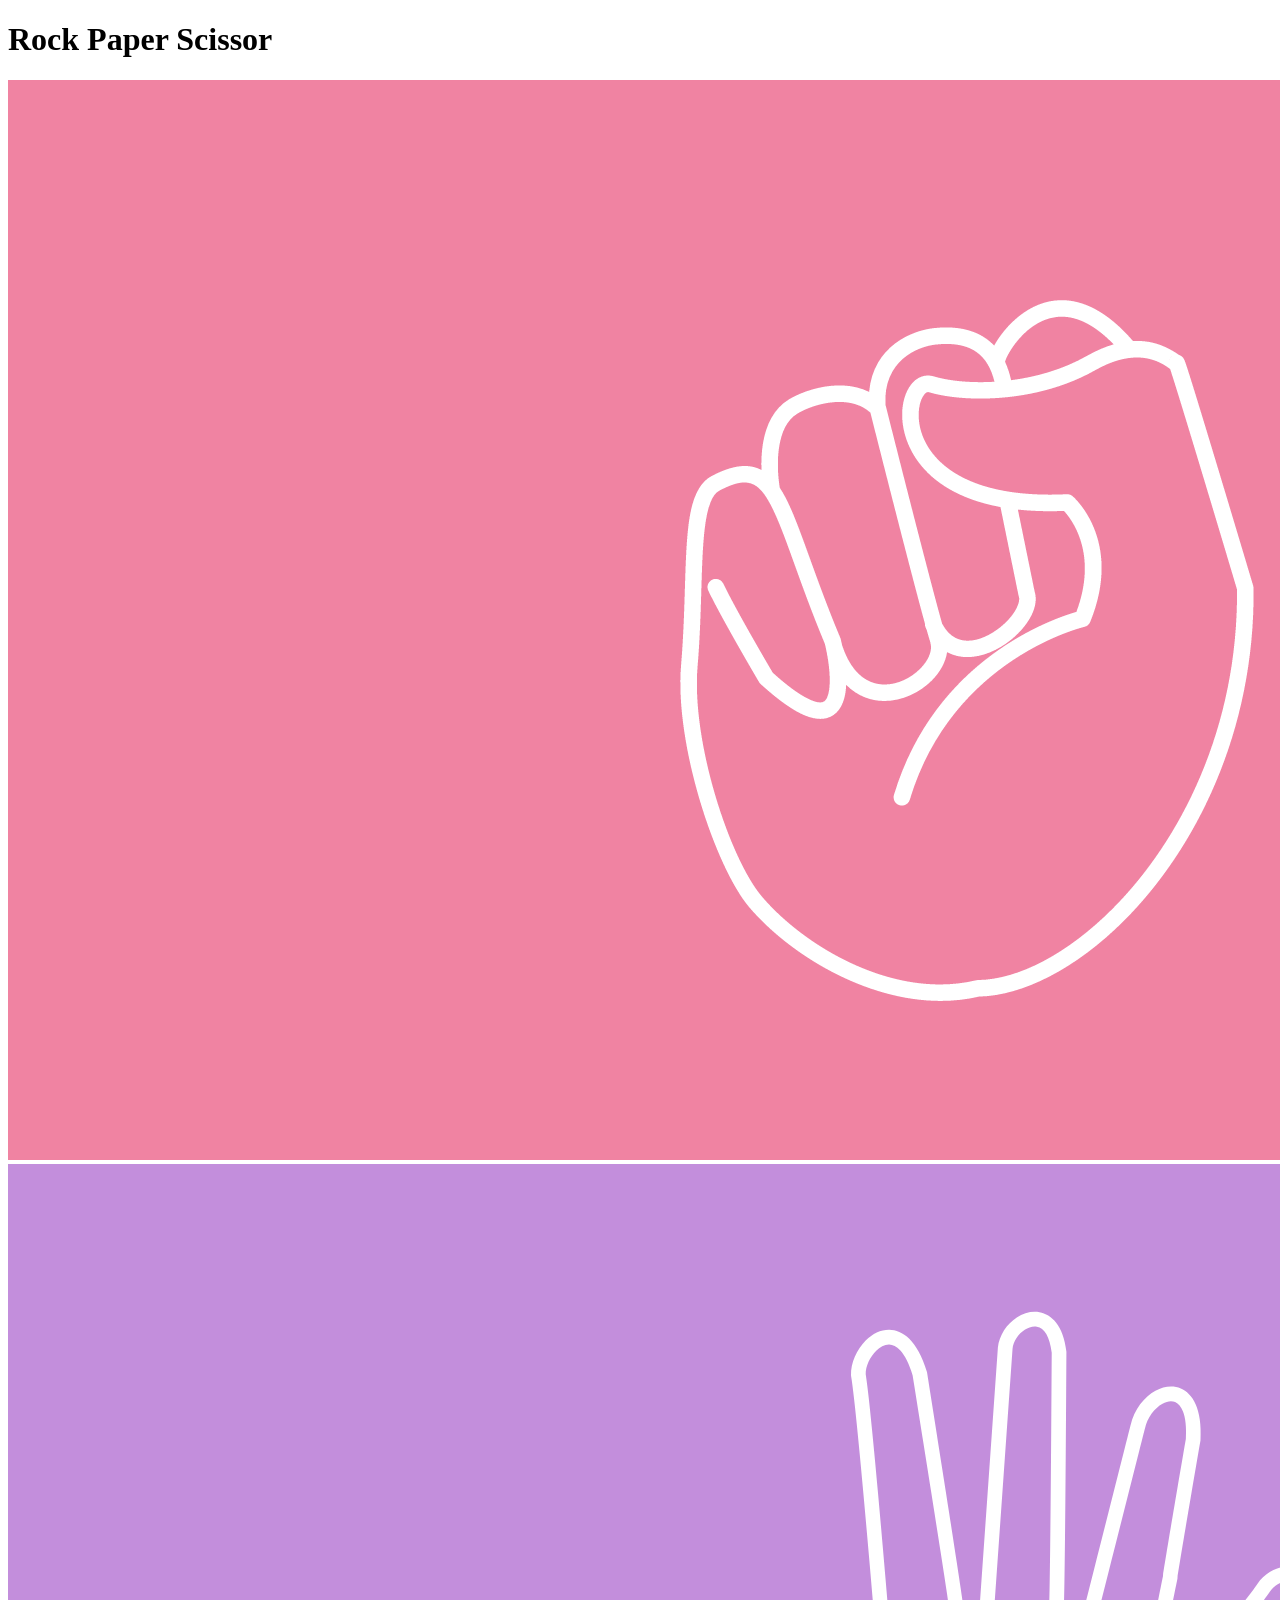
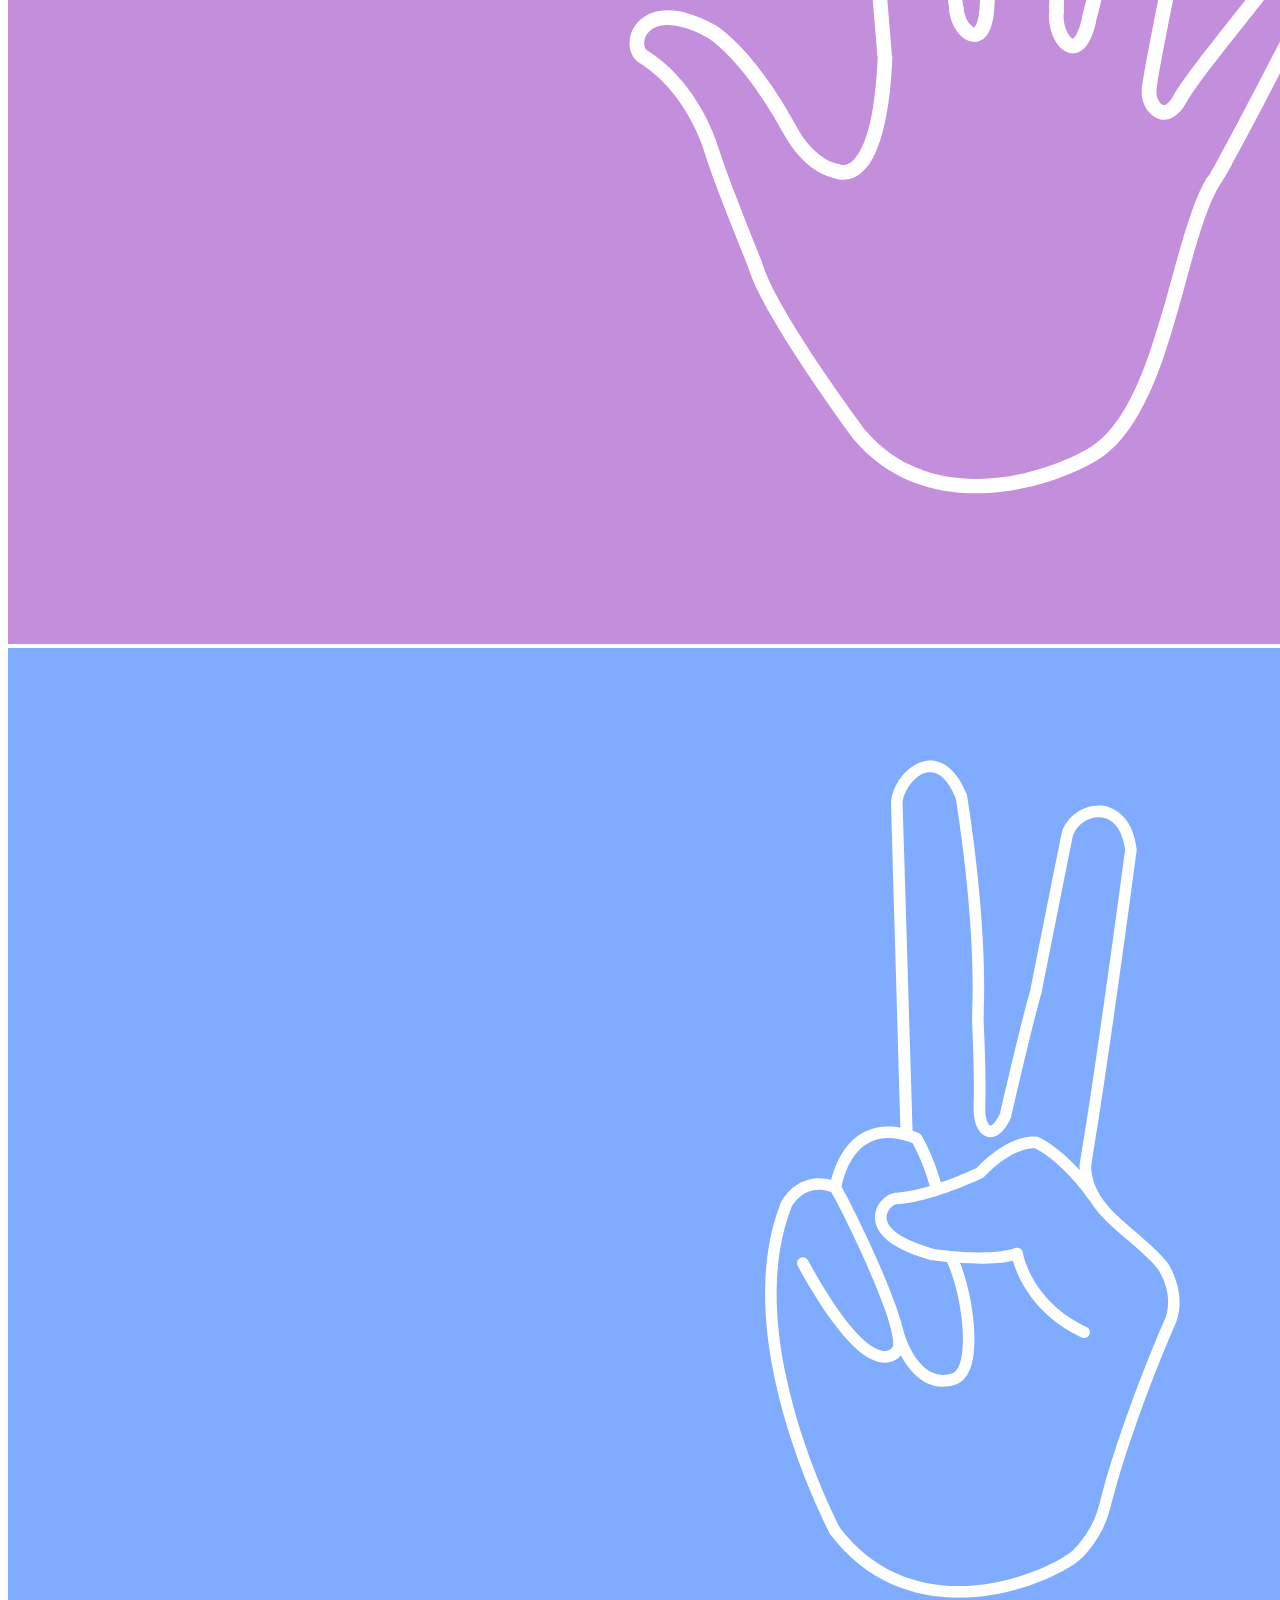
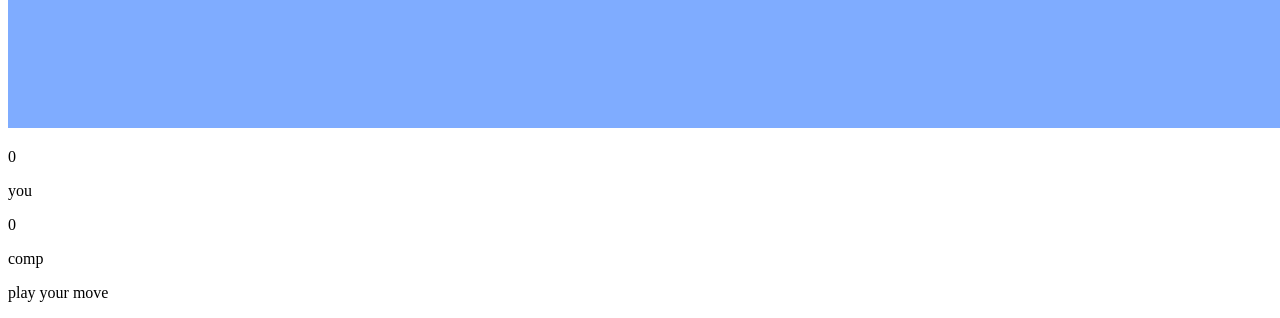
==== index.html @ ef6d9aed "Add Files" ====
<!DOCTYPE html>
<html lang="en">
<head>
    <meta charset="UTF-8">
    <meta name="viewport" content="width=device-width, initial-scale=1.0">
    <title>Rock-Paper-Scissor</title>
    <link rel="stylesheet" href="style.css">
</head>
<body>
    <h1>Rock Paper Scissor</h1>
    <div class="choices">
        <div class="choice" id="rock">
            <img src="./img/rock.png" >
        </div>
      <div class="choice" id="paper">
            <img src="./img/paper.png" >
       </div>
       <div class="choice" id="scissor">
        <img src="./img/scissors.png" >
   </div>
    </div>

    <div class="score-board">
        <div class="score">
            <p id="user-score">0</p>
            <p>you</p>
        </div>
        <div class="score">
            <p id="comp-score">0</p>
            <p>comp</p>
        </div>
    </div>
    <div class="msg-container">
        <p id="msg">play your move</p>
    </div>

    <script src="app.js"></script>
</body>
</html>
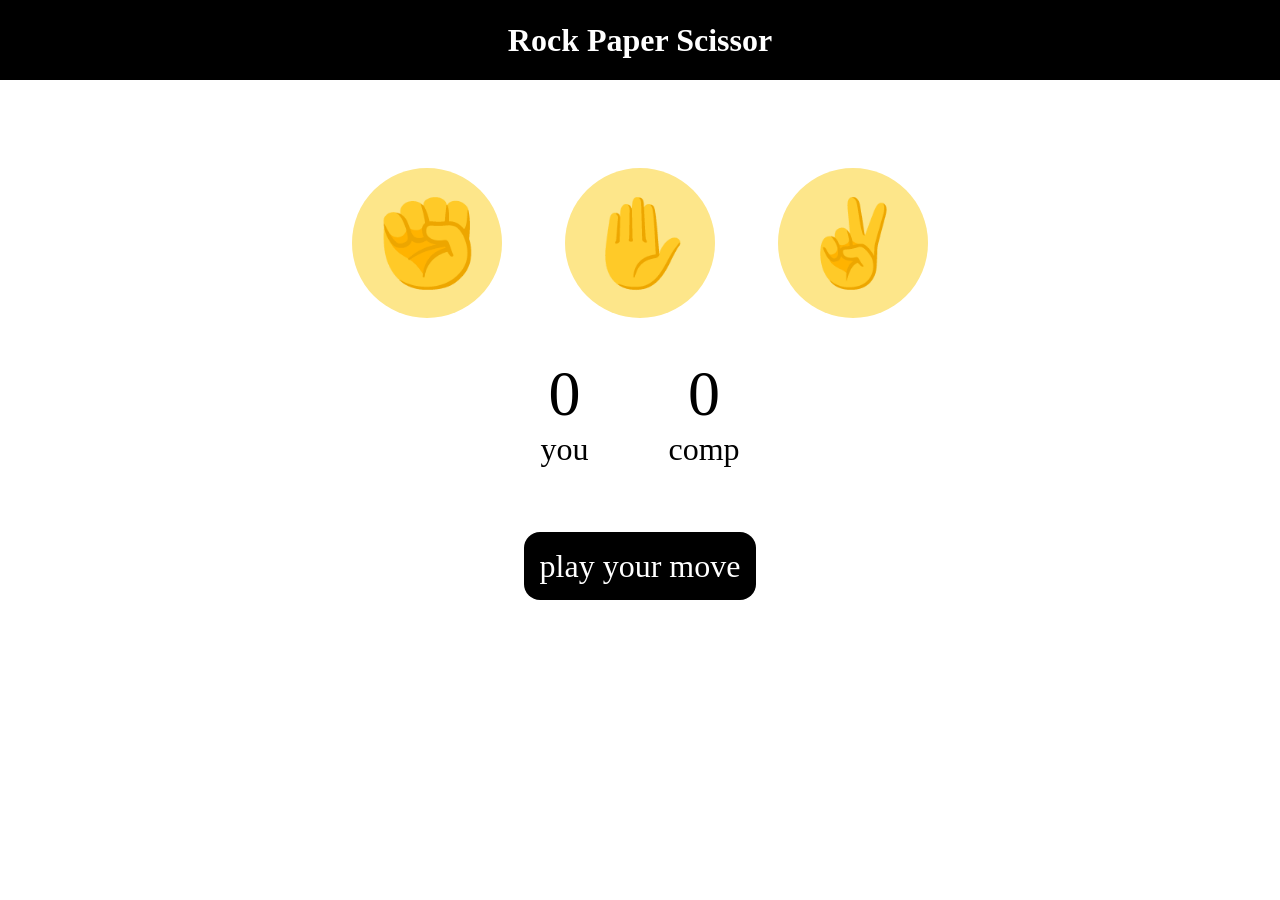
==== commit 453e6856: "new files" ====
--- a/index.html
+++ b/index.html
@@ -3,20 +3,20 @@
 <head>
     <meta charset="UTF-8">
     <meta name="viewport" content="width=device-width, initial-scale=1.0">
-    <title>Rock-Paper-Scissor</title>
+    <title>RockPaperScissor</title>
     <link rel="stylesheet" href="style.css">
 </head>
 <body>
     <h1>Rock Paper Scissor</h1>
     <div class="choices">
         <div class="choice" id="rock">
-            <img src="./img/rock.png" >
+            <img src="./img/rock.svg" alt="">
         </div>
       <div class="choice" id="paper">
-            <img src="./img/paper.png" >
+            <img src="./img/paper.svg" alt="">
        </div>
        <div class="choice" id="scissor">
-        <img src="./img/scissors.png" >
+        <img src="./img/scissors.svg" alt="">
    </div>
     </div>
 
--- a/style.css
+++ b/style.css
@@ -0,0 +1,60 @@
+*{
+    margin: 0%;
+    padding: 0%;
+    text-align: center;
+}
+h1{
+    background-color: black;
+    color: white;
+    height: 5rem;
+    line-height: 5rem;
+}
+.choice{
+    height: 165px;
+    width: 165px;
+    border-radius: 50%;
+    display: flex;
+    justify-content: center;
+    align-items: center;
+}
+.choice:hover{
+    /* opacity: 0.5; */
+    cursor: pointer;
+    background-color: black;
+}
+img{
+    height: 150px;
+    width: 150px;
+    object-fit: cover;
+    border-radius: 50%;
+}
+.choices{
+    display: flex;
+    justify-content: center;
+    align-items: center;
+    gap: 3rem;
+    margin-top: 5rem;
+}
+.score-board{
+    display: flex;
+    justify-content: center;
+    align-items: center;
+    font-size: 2rem;
+    margin: 2rem;
+    gap: 5rem;
+}
+#user-score,
+#comp-score{
+    font-size: 4rem;
+}
+.msg-container{
+    margin-top: 5rem;
+}
+#msg{
+    background-color: black;
+    color: white;
+    font-size: 2rem;
+    display: inline;
+    padding: 1rem;
+    border-radius:1rem ;
+}
